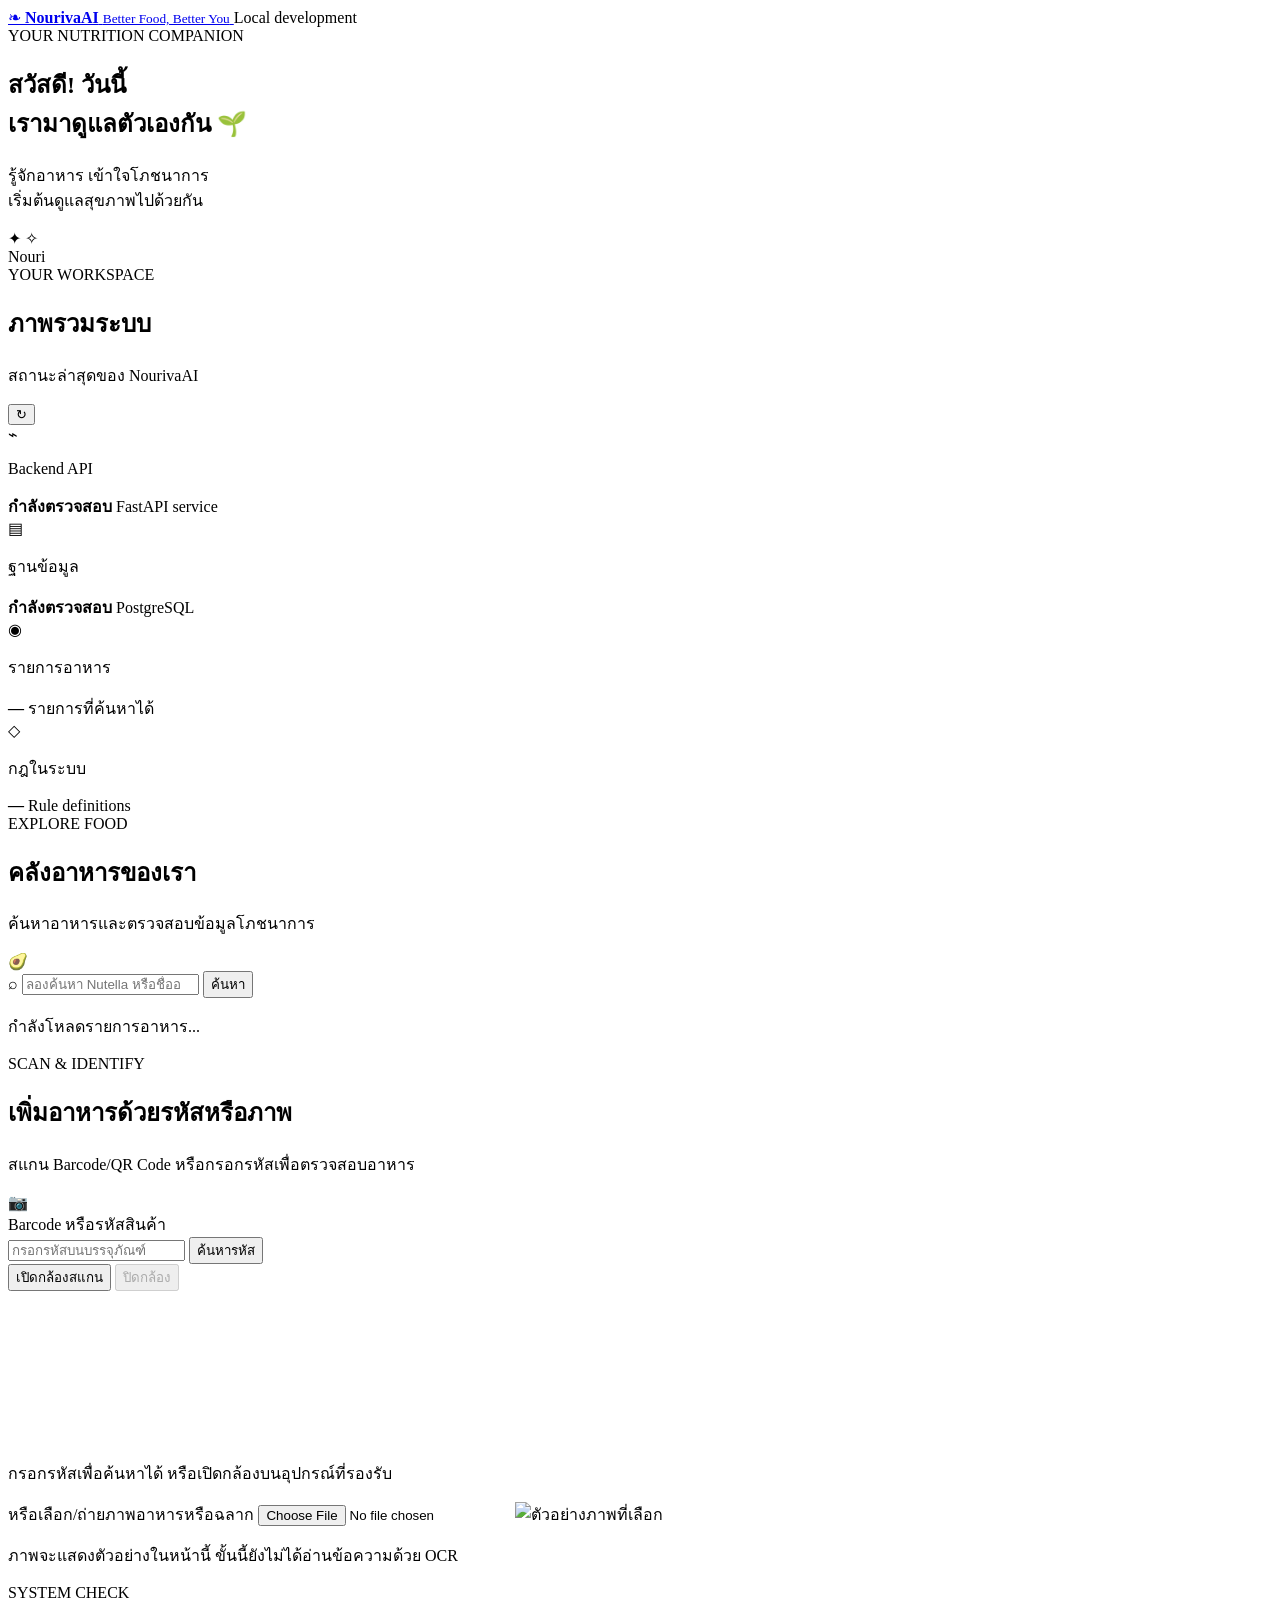
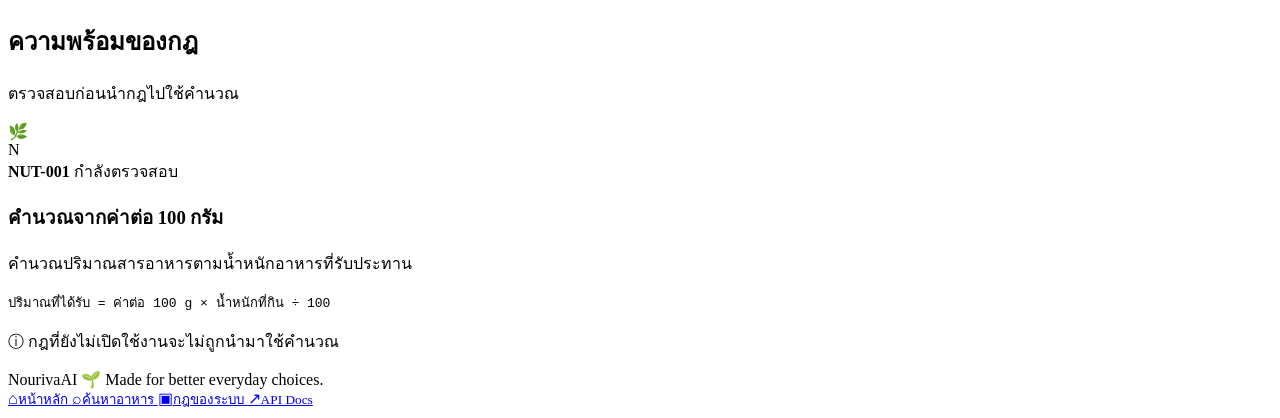
==== app/static/index.html @ 35aa5000 "Initial commit: NourivaAI API and tests" ====
<!DOCTYPE html>
<html lang="th">
<head>
  <meta charset="UTF-8">
  <meta name="viewport" content="width=device-width, initial-scale=1.0">
  <meta name="theme-color" content="#FFFDDE">
  <title>NourivaAI — Better Food, Better You</title>
  <link rel="stylesheet" href="/static/style.css">
</head>
<body>
  <header class="topbar">
    <a href="#home" class="brand">
      <span class="brand-leaf">❧</span>
      <span>
        <strong>Nouriva<span>AI</span></strong>
        <small>Better Food, Better You</small>
      </span>
    </a>
    <span class="environment"><i></i> Local development</span>
  </header>

  <main class="page">
    <section id="home" class="welcome">
      <div class="welcome-copy">
        <span class="eyebrow">YOUR NUTRITION COMPANION</span>
        <h1>สวัสดี! วันนี้<br>เรามาดูแลตัวเองกัน <span>🌱</span></h1>
        <p>รู้จักอาหาร เข้าใจโภชนาการ<br>เริ่มต้นดูแลสุขภาพไปด้วยกัน</p>
      </div>
      <div class="mascot-scene" aria-label="Nouri มาสคอตของ NourivaAI">
        <span class="spark spark-one">✦</span>
        <span class="spark spark-two">✧</span>
        <div class="mascot">
          <span class="leaf leaf-left"></span>
          <span class="leaf leaf-right"></span>
          <div class="eyes"><i></i><i></i></div>
          <div class="cheeks"><i></i><i></i></div>
          <div class="mouth"></div>
        </div>
        <span class="mascot-name">Nouri</span>
      </div>
    </section>

    <section class="section">
      <div class="section-title">
        <div>
          <span class="eyebrow">YOUR WORKSPACE</span>
          <h2>ภาพรวมระบบ</h2>
          <p>สถานะล่าสุดของ NourivaAI</p>
        </div>
        <button id="refreshBtn" class="icon-button" aria-label="รีเฟรชข้อมูล">↻</button>
      </div>

      <div class="stats-grid">
        <article class="stat-card">
          <div class="stat-icon green">⌁</div>
          <p>Backend API</p>
          <strong id="apiStatus">กำลังตรวจสอบ</strong>
          <span class="stat-foot">FastAPI service</span>
        </article>
        <article class="stat-card">
          <div class="stat-icon mint">▤</div>
          <p>ฐานข้อมูล</p>
          <strong id="dbStatus">กำลังตรวจสอบ</strong>
          <span class="stat-foot">PostgreSQL</span>
        </article>
        <article class="stat-card">
          <div class="stat-icon lime">◉</div>
          <p>รายการอาหาร</p>
          <strong id="foodCount">—</strong>
          <span class="stat-foot">รายการที่ค้นหาได้</span>
        </article>
        <article class="stat-card">
          <div class="stat-icon cream">◇</div>
          <p>กฎในระบบ</p>
          <strong id="ruleCount">—</strong>
          <span class="stat-foot">Rule definitions</span>
        </article>
      </div>
    </section>

    <section id="foods" class="section">
      <div class="section-title">
        <div>
          <span class="eyebrow">EXPLORE FOOD</span>
          <h2>คลังอาหารของเรา</h2>
          <p>ค้นหาอาหารและตรวจสอบข้อมูลโภชนาการ</p>
        </div>
        <span class="section-emoji">🥑</span>
      </div>

      <form id="searchForm" class="search-box">
        <span>⌕</span>
        <input id="searchInput" type="search"
          placeholder="ลองค้นหา Nutella หรือชื่ออาหาร..."
          aria-label="ค้นหาอาหาร">
        <button type="submit">ค้นหา</button>
      </form>

      <p id="foodMessage" class="message">กำลังโหลดรายการอาหาร...</p>
      <div id="foodResults" class="food-list"></div>

      <div id="nutritionPanel" class="nutrition-panel hidden"></div>
    </section>


    <section id="barcodeSection" class="section">
      <div class="section-title">
        <div>
          <span class="eyebrow">SCAN & IDENTIFY</span>
          <h2>เพิ่มอาหารด้วยรหัสหรือภาพ</h2>
          <p>สแกน Barcode/QR Code หรือกรอกรหัสเพื่อตรวจสอบอาหาร</p>
        </div>
        <span class="section-emoji">📷</span>
      </div>

      <div class="scanner-card">
        <form id="barcodeForm" class="barcode-form">
          <label for="barcodeInput">Barcode หรือรหัสสินค้า</label>
          <div class="barcode-input-row">
            <input id="barcodeInput" type="text"
              placeholder="กรอกรหัสบนบรรจุภัณฑ์"
              autocomplete="off" maxlength="128" required>
            <button type="submit">ค้นหารหัส</button>
          </div>
        </form>

        <div class="scanner-actions">
          <button id="startScannerBtn" type="button" class="secondary-button">
            เปิดกล้องสแกน
          </button>
          <button id="stopScannerBtn" type="button"
            class="secondary-button" disabled>ปิดกล้อง</button>
        </div>

        <video id="scannerVideo" class="scanner-video hidden"
          autoplay muted playsinline aria-label="ภาพจากกล้องสำหรับสแกน"></video>
        <p id="scannerMessage" class="message" aria-live="polite">
          กรอกรหัสเพื่อค้นหาได้ หรือเปิดกล้องบนอุปกรณ์ที่รองรับ
        </p>

        <div id="barcodeResult" class="barcode-result hidden"
          aria-live="polite"></div>

        <div class="image-picker">
          <label for="foodImageInput">หรือเลือก/ถ่ายภาพอาหารหรือฉลาก</label>
          <input id="foodImageInput" type="file"
            accept="image/*" capture="environment">
          <img id="foodImagePreview" class="image-preview hidden"
            alt="ตัวอย่างภาพที่เลือก">
          <p id="imageMessage" class="subtext">
            ภาพจะแสดงตัวอย่างในหน้านี้ ขั้นนี้ยังไม่ได้อ่านข้อความด้วย OCR
          </p>
        </div>
      </div>
    </section>

    <section id="rules" class="section">
      <div class="section-title">
        <div>
          <span class="eyebrow">SYSTEM CHECK</span>
          <h2>ความพร้อมของกฎ</h2>
          <p>ตรวจสอบก่อนนำกฎไปใช้คำนวณ</p>
        </div>
        <span class="section-emoji">🌿</span>
      </div>

      <article class="rule-card">
        <div class="rule-symbol">N</div>
        <div class="rule-content">
          <div class="rule-heading">
            <strong>NUT-001</strong>
            <span id="nutRuleStatus" class="pill neutral">กำลังตรวจสอบ</span>
          </div>
          <h3>คำนวณจากค่าต่อ 100 กรัม</h3>
          <p>คำนวณปริมาณสารอาหารตามน้ำหนักอาหารที่รับประทาน</p>
          <code>ปริมาณที่ได้รับ = ค่าต่อ 100 g × น้ำหนักที่กิน ÷ 100</code>
        </div>
      </article>
      <p class="notice">ⓘ กฎที่ยังไม่เปิดใช้งานจะไม่ถูกนำมาใช้คำนวณ</p>
    </section>

    <footer>
      <span class="footer-brand">NourivaAI 🌱</span>
      <span>Made for better everyday choices.</span>
    </footer>
  </main>

  <nav class="bottom-nav" aria-label="เมนูหลัก">
    <a class="nav-item active" href="#home">
      <span>⌂</span><small>หน้าหลัก</small>
    </a>
    <a class="nav-item" href="#foods">
      <span>⌕</span><small>ค้นหาอาหาร</small>
    </a>
    <a class="nav-item" href="#rules">
      <span>▣</span><small>กฎของระบบ</small>
    </a>
    <a class="nav-item" href="/docs" target="_blank">
      <span>↗</span><small>API Docs</small>
    </a>
  </nav>

  <script src="/static/app.js"></script>
</body>
</html>
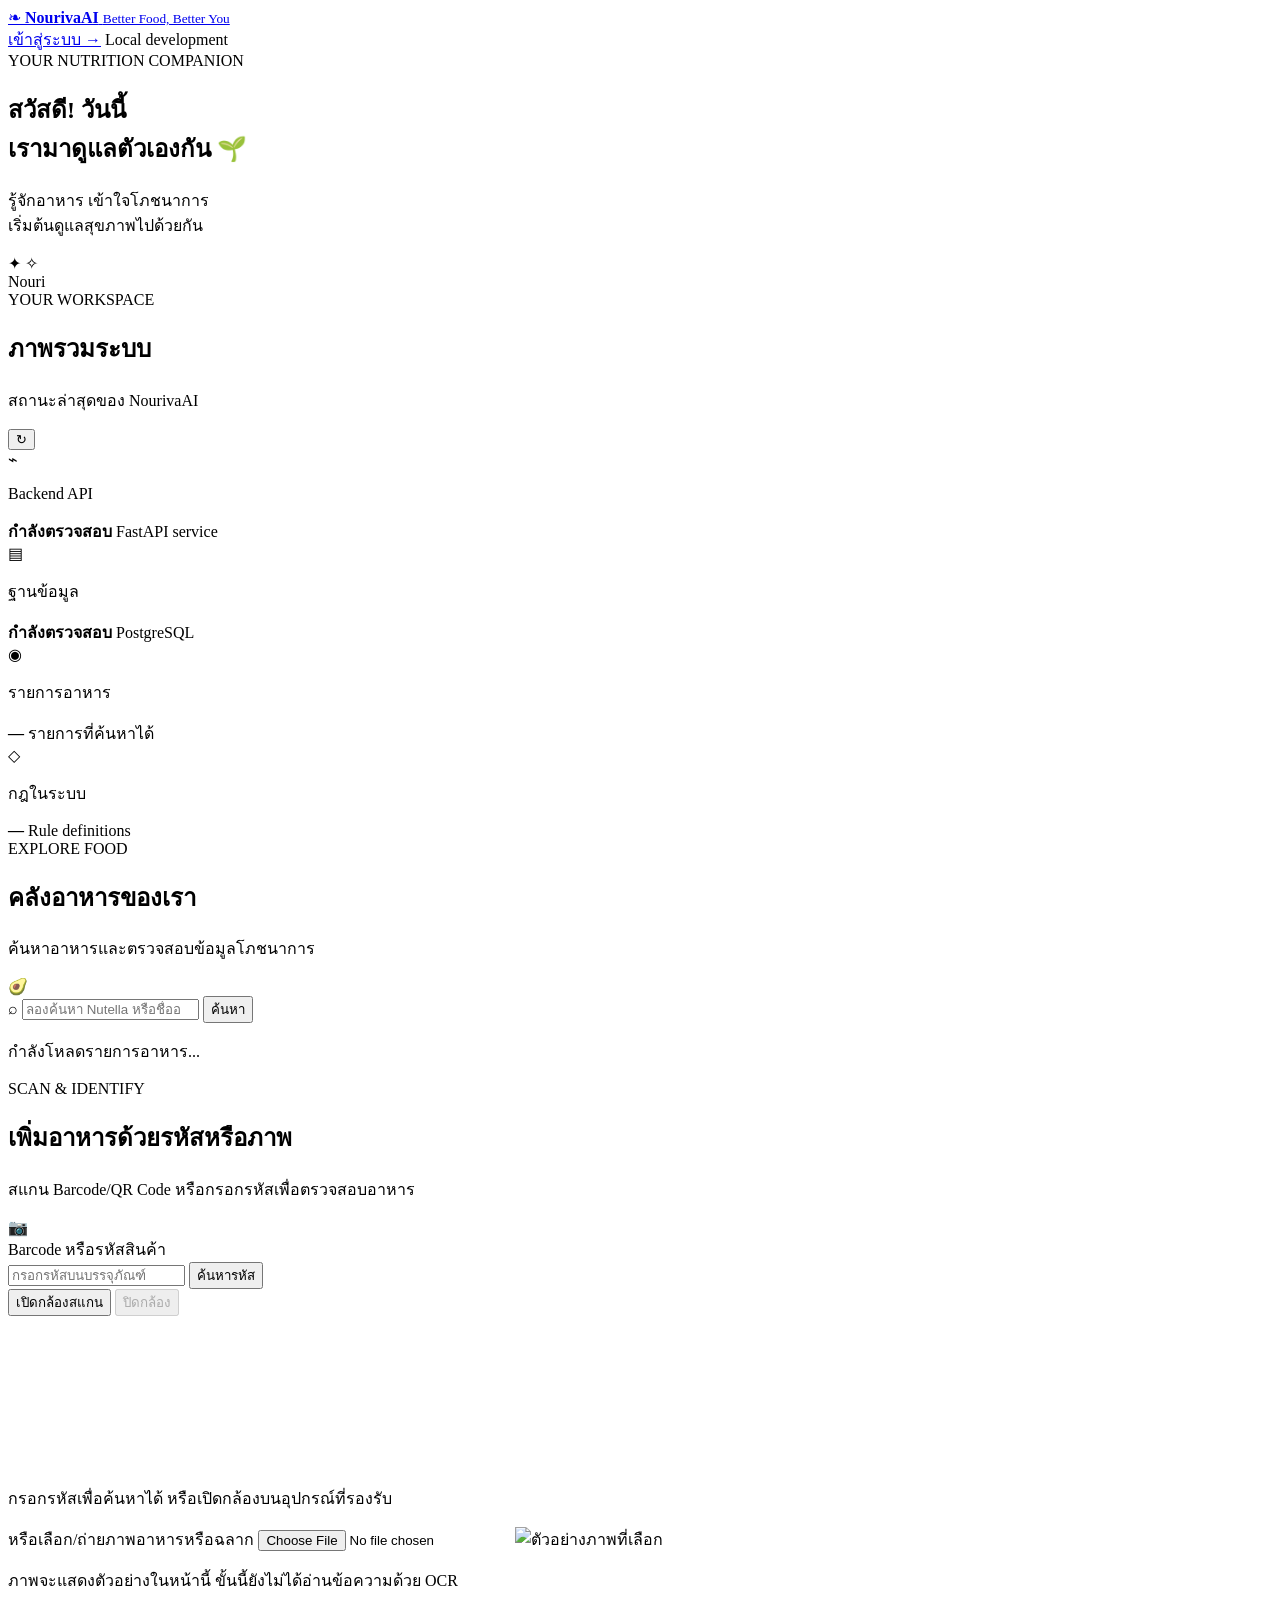
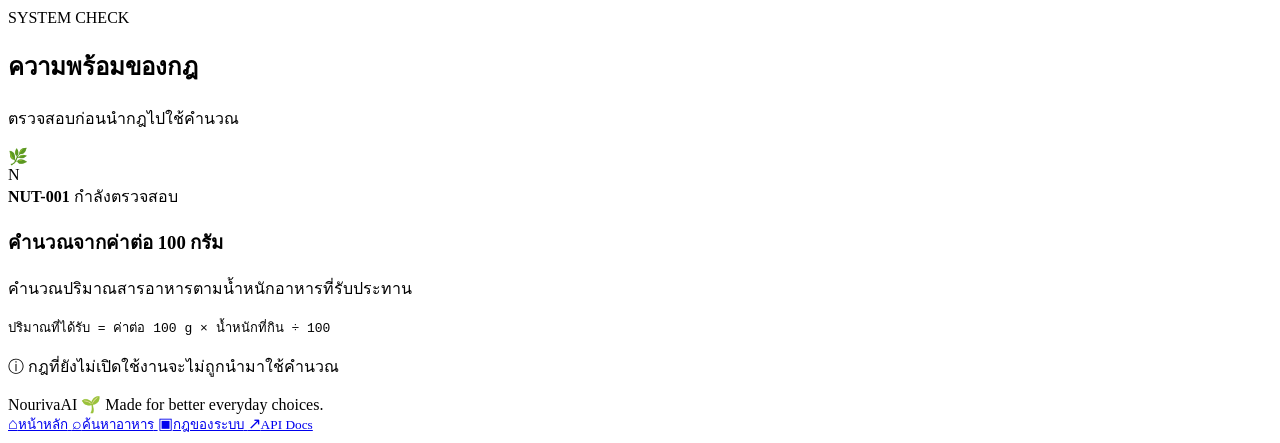
==== commit b27afbb1: "Add authentication, profile, allergy and consent features" ====
--- a/app/static/index.html
+++ b/app/static/index.html
@@ -17,7 +17,10 @@
         <small>Better Food, Better You</small>
       </span>
     </a>
-    <span class="environment"><i></i> Local development</span>
+    <div class="topbar-actions">
+      <a class="login-nav-button" href="/login">เข้าสู่ระบบ <span aria-hidden="true">→</span></a>
+      <span class="environment"><i></i> Local development</span>
+    </div>
   </header>
 
   <main class="page">
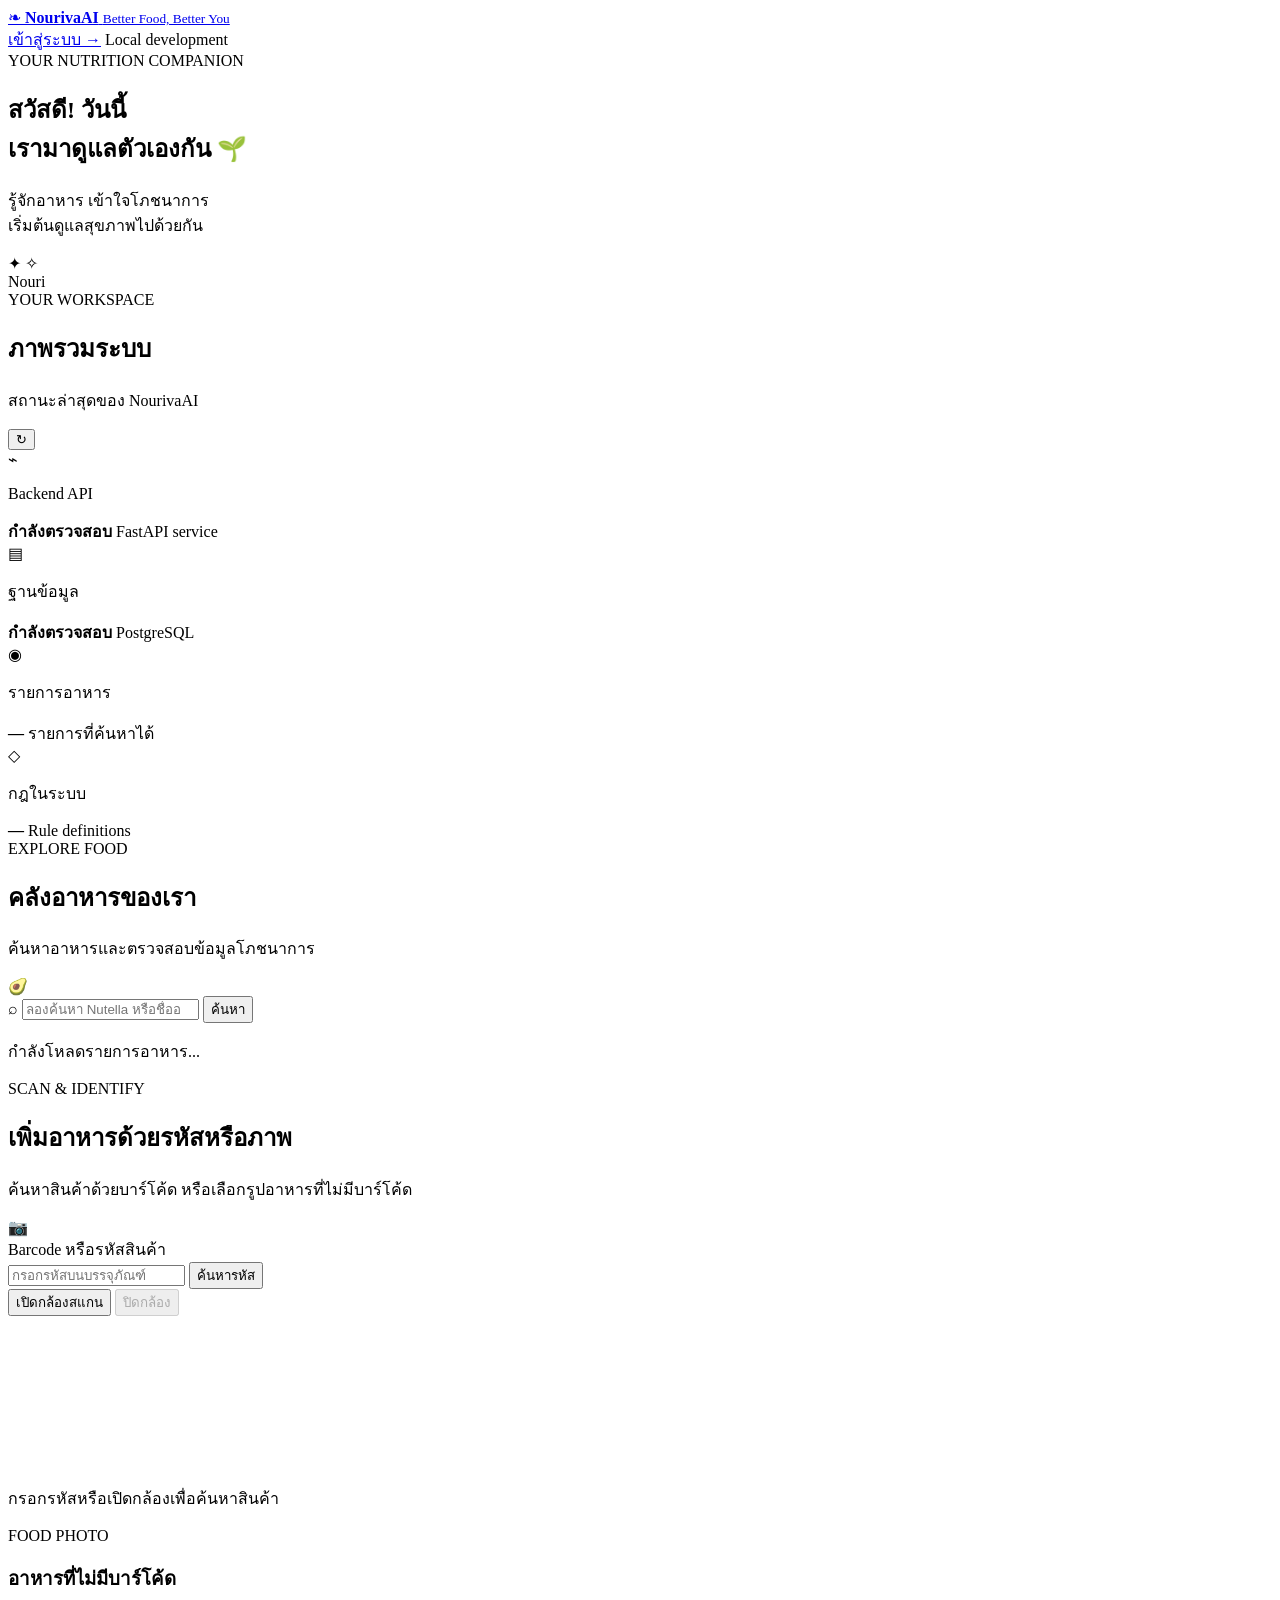
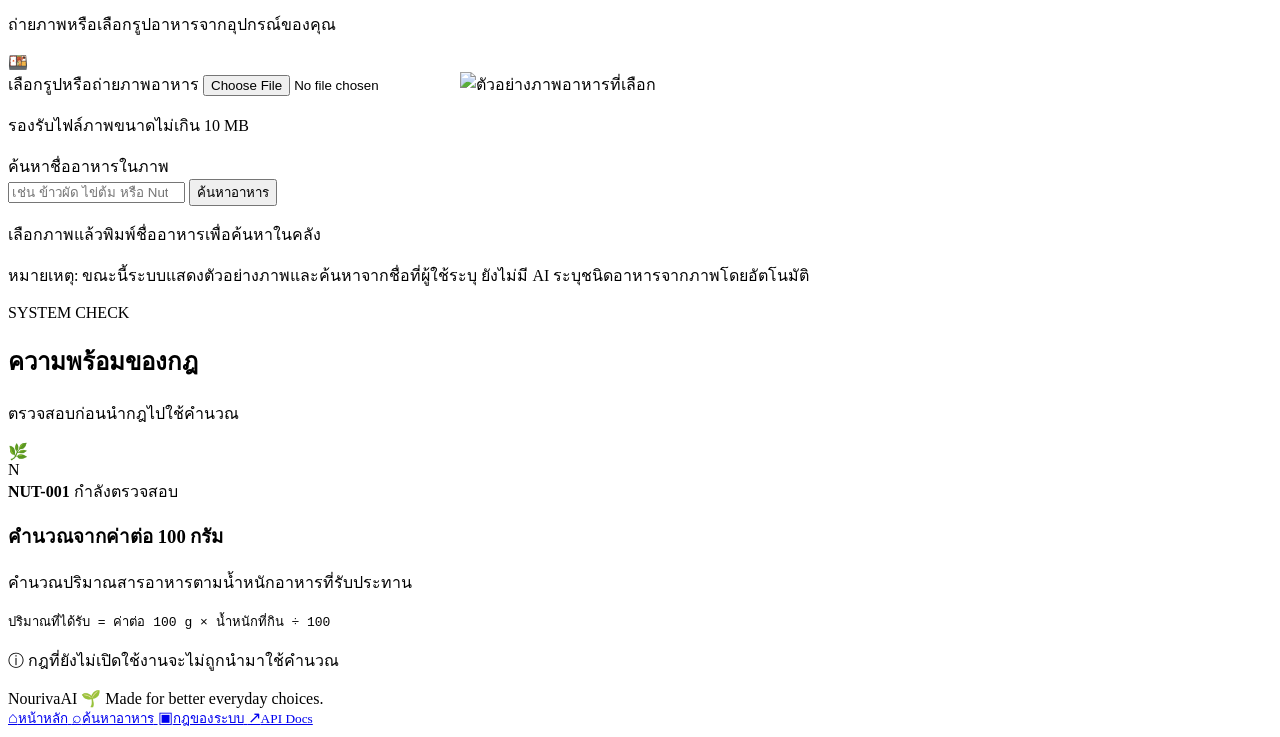
==== commit 6f6f8b23: "Add food search from image section" ====
--- a/app/static/index.html
+++ b/app/static/index.html
@@ -106,53 +106,124 @@
       <div id="nutritionPanel" class="nutrition-panel hidden"></div>
     </section>
 
-
     <section id="barcodeSection" class="section">
       <div class="section-title">
         <div>
           <span class="eyebrow">SCAN & IDENTIFY</span>
           <h2>เพิ่มอาหารด้วยรหัสหรือภาพ</h2>
-          <p>สแกน Barcode/QR Code หรือกรอกรหัสเพื่อตรวจสอบอาหาร</p>
+          <p>ค้นหาสินค้าด้วยบาร์โค้ด หรือเลือกรูปอาหารที่ไม่มีบาร์โค้ด</p>
         </div>
         <span class="section-emoji">📷</span>
       </div>
 
       <div class="scanner-card">
+        <!-- ค้นหาด้วย Barcode -->
         <form id="barcodeForm" class="barcode-form">
           <label for="barcodeInput">Barcode หรือรหัสสินค้า</label>
           <div class="barcode-input-row">
-            <input id="barcodeInput" type="text"
+            <input
+              id="barcodeInput"
+              type="text"
               placeholder="กรอกรหัสบนบรรจุภัณฑ์"
-              autocomplete="off" maxlength="128" required>
+              autocomplete="off"
+              maxlength="128"
+              required
+            >
             <button type="submit">ค้นหารหัส</button>
           </div>
         </form>
 
         <div class="scanner-actions">
-          <button id="startScannerBtn" type="button" class="secondary-button">
+          <button
+            id="startScannerBtn"
+            type="button"
+            class="secondary-button"
+          >
             เปิดกล้องสแกน
           </button>
-          <button id="stopScannerBtn" type="button"
-            class="secondary-button" disabled>ปิดกล้อง</button>
-        </div>
-
-        <video id="scannerVideo" class="scanner-video hidden"
-          autoplay muted playsinline aria-label="ภาพจากกล้องสำหรับสแกน"></video>
+          <button
+            id="stopScannerBtn"
+            type="button"
+            class="secondary-button"
+            disabled
+          >
+            ปิดกล้อง
+          </button>
+        </div>
+
+        <video
+          id="scannerVideo"
+          class="scanner-video hidden"
+          autoplay
+          muted
+          playsinline
+          aria-label="ภาพจากกล้องสำหรับสแกน"
+        ></video>
+
         <p id="scannerMessage" class="message" aria-live="polite">
-          กรอกรหัสเพื่อค้นหาได้ หรือเปิดกล้องบนอุปกรณ์ที่รองรับ
+          กรอกรหัสหรือเปิดกล้องเพื่อค้นหาสินค้า
         </p>
 
-        <div id="barcodeResult" class="barcode-result hidden"
-          aria-live="polite"></div>
-
+        <div
+          id="barcodeResult"
+          class="barcode-result hidden"
+          aria-live="polite"
+        ></div>
+
+        <!-- ค้นหาอาหารจากภาพ -->
         <div class="image-picker">
-          <label for="foodImageInput">หรือเลือก/ถ่ายภาพอาหารหรือฉลาก</label>
-          <input id="foodImageInput" type="file"
-            accept="image/*" capture="environment">
-          <img id="foodImagePreview" class="image-preview hidden"
-            alt="ตัวอย่างภาพที่เลือก">
-          <p id="imageMessage" class="subtext">
-            ภาพจะแสดงตัวอย่างในหน้านี้ ขั้นนี้ยังไม่ได้อ่านข้อความด้วย OCR
+          <div class="section-title">
+            <div>
+              <span class="eyebrow">FOOD PHOTO</span>
+              <h3>อาหารที่ไม่มีบาร์โค้ด</h3>
+              <p>ถ่ายภาพหรือเลือกรูปอาหารจากอุปกรณ์ของคุณ</p>
+            </div>
+            <span class="section-emoji">🍱</span>
+          </div>
+
+          <label for="foodImageInput">เลือกรูปหรือถ่ายภาพอาหาร</label>
+          <input
+            id="foodImageInput"
+            type="file"
+            accept="image/*"
+            capture="environment"
+          >
+
+          <img
+            id="foodImagePreview"
+            class="image-preview hidden"
+            alt="ตัวอย่างภาพอาหารที่เลือก"
+          >
+
+          <p id="imageMessage" class="subtext" aria-live="polite">
+            รองรับไฟล์ภาพขนาดไม่เกิน 10 MB
+          </p>
+
+          <div class="image-food-search">
+            <label for="imageFoodSearch">ค้นหาชื่ออาหารในภาพ</label>
+
+            <div class="barcode-input-row">
+              <input
+                id="imageFoodSearch"
+                type="search"
+                placeholder="เช่น ข้าวผัด ไข่ต้ม หรือ Nutella"
+                autocomplete="off"
+              >
+              <button id="imageFoodSearchBtn" type="button">
+                ค้นหาอาหาร
+              </button>
+            </div>
+
+            <p id="imageFoodMessage" class="message" aria-live="polite">
+              เลือกภาพแล้วพิมพ์ชื่ออาหารเพื่อค้นหาในคลัง
+            </p>
+
+            <div id="imageFoodResults" class="food-list"></div>
+          </div>
+
+          <p class="notice">
+            หมายเหตุ: ขณะนี้ระบบแสดงตัวอย่างภาพและค้นหาจากชื่อที่ผู้ใช้ระบุ
+            ยังไม่มี AI ระบุชนิดอาหารจากภาพโดยอัตโนมัติ
           </p>
         </div>
       </div>
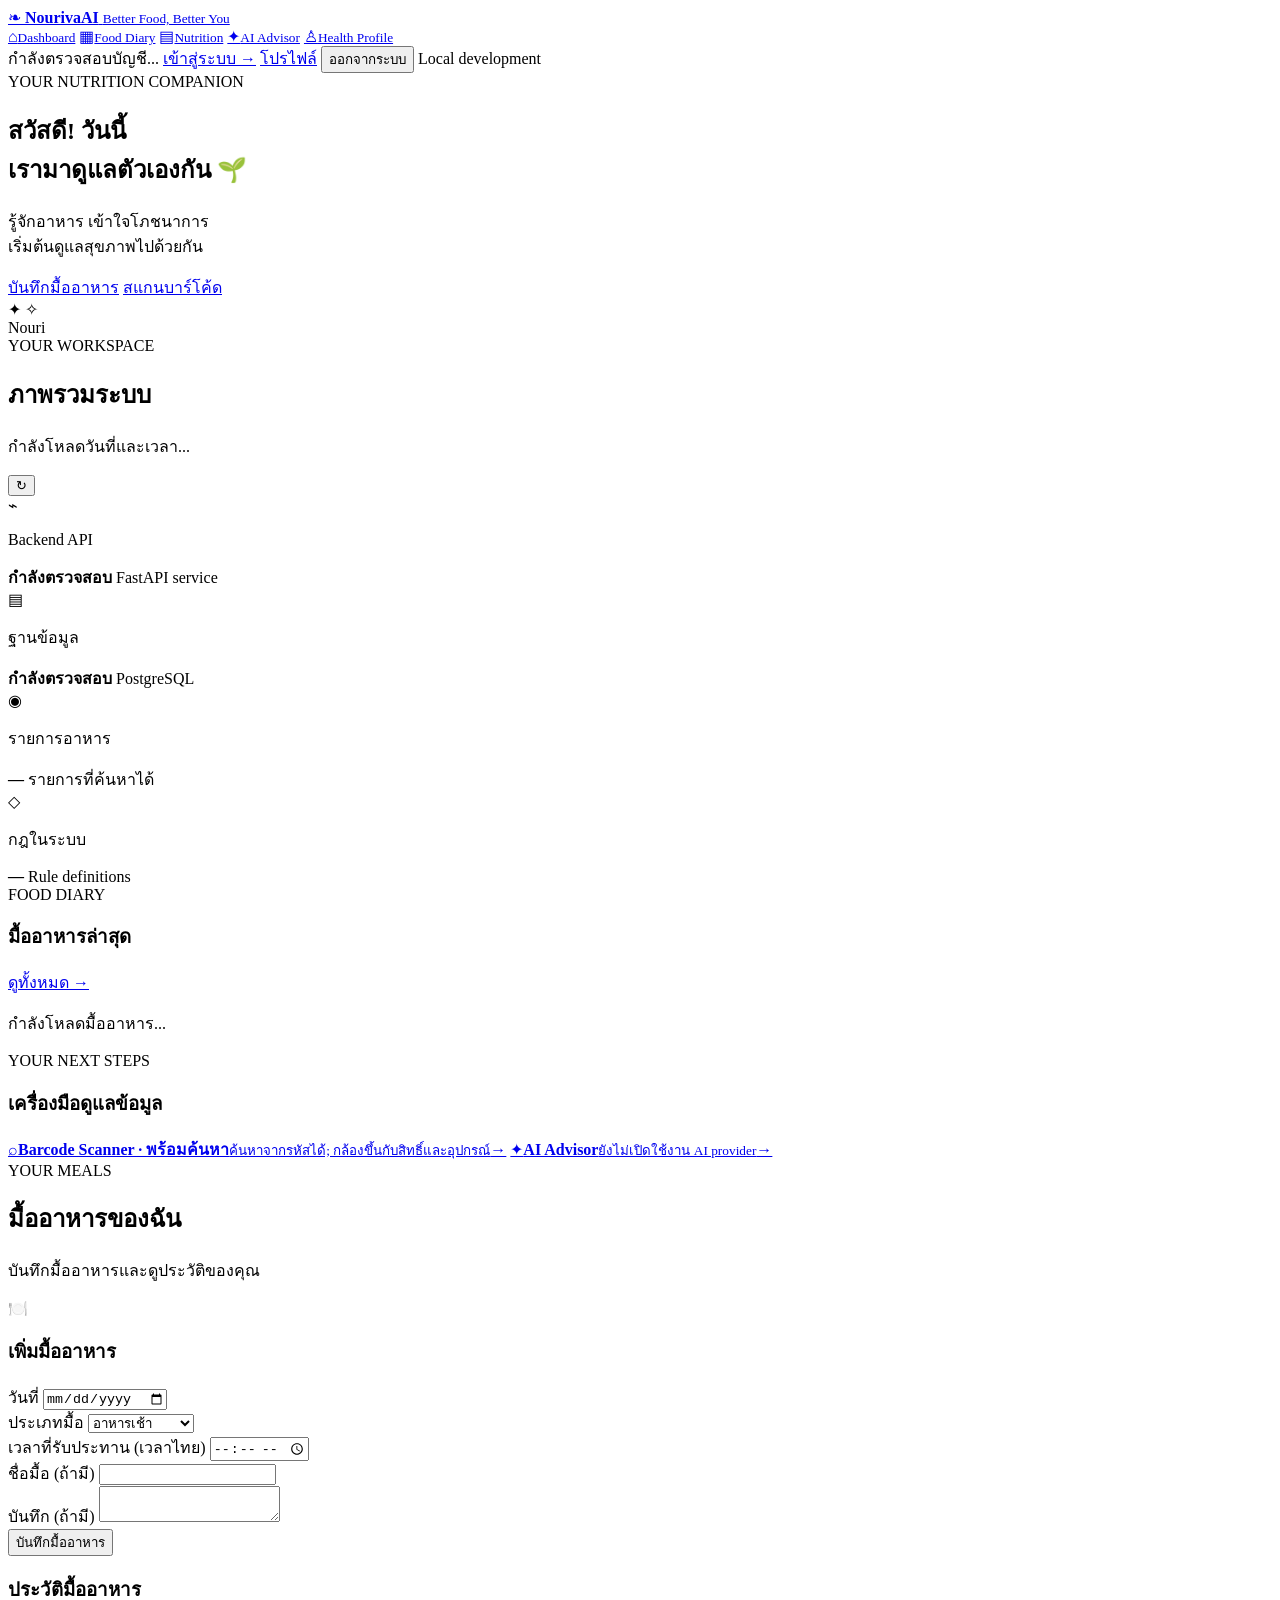
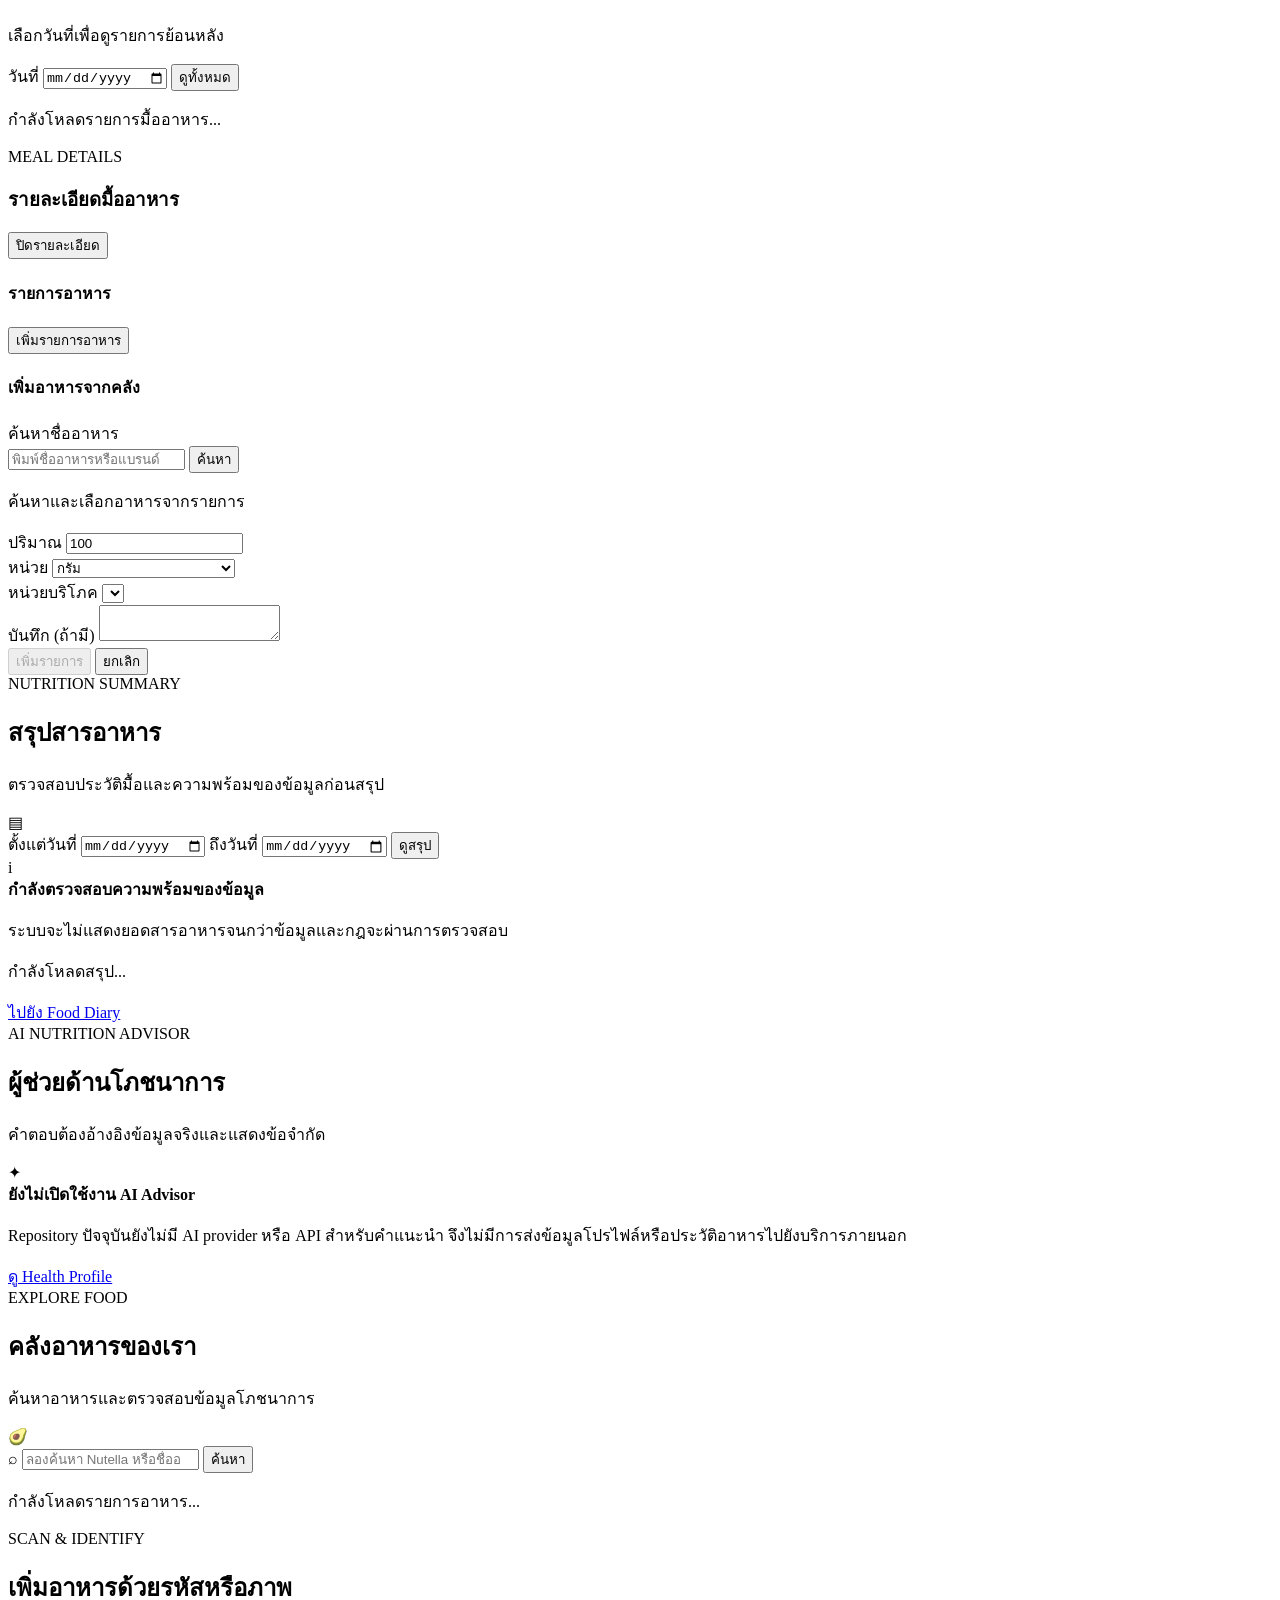
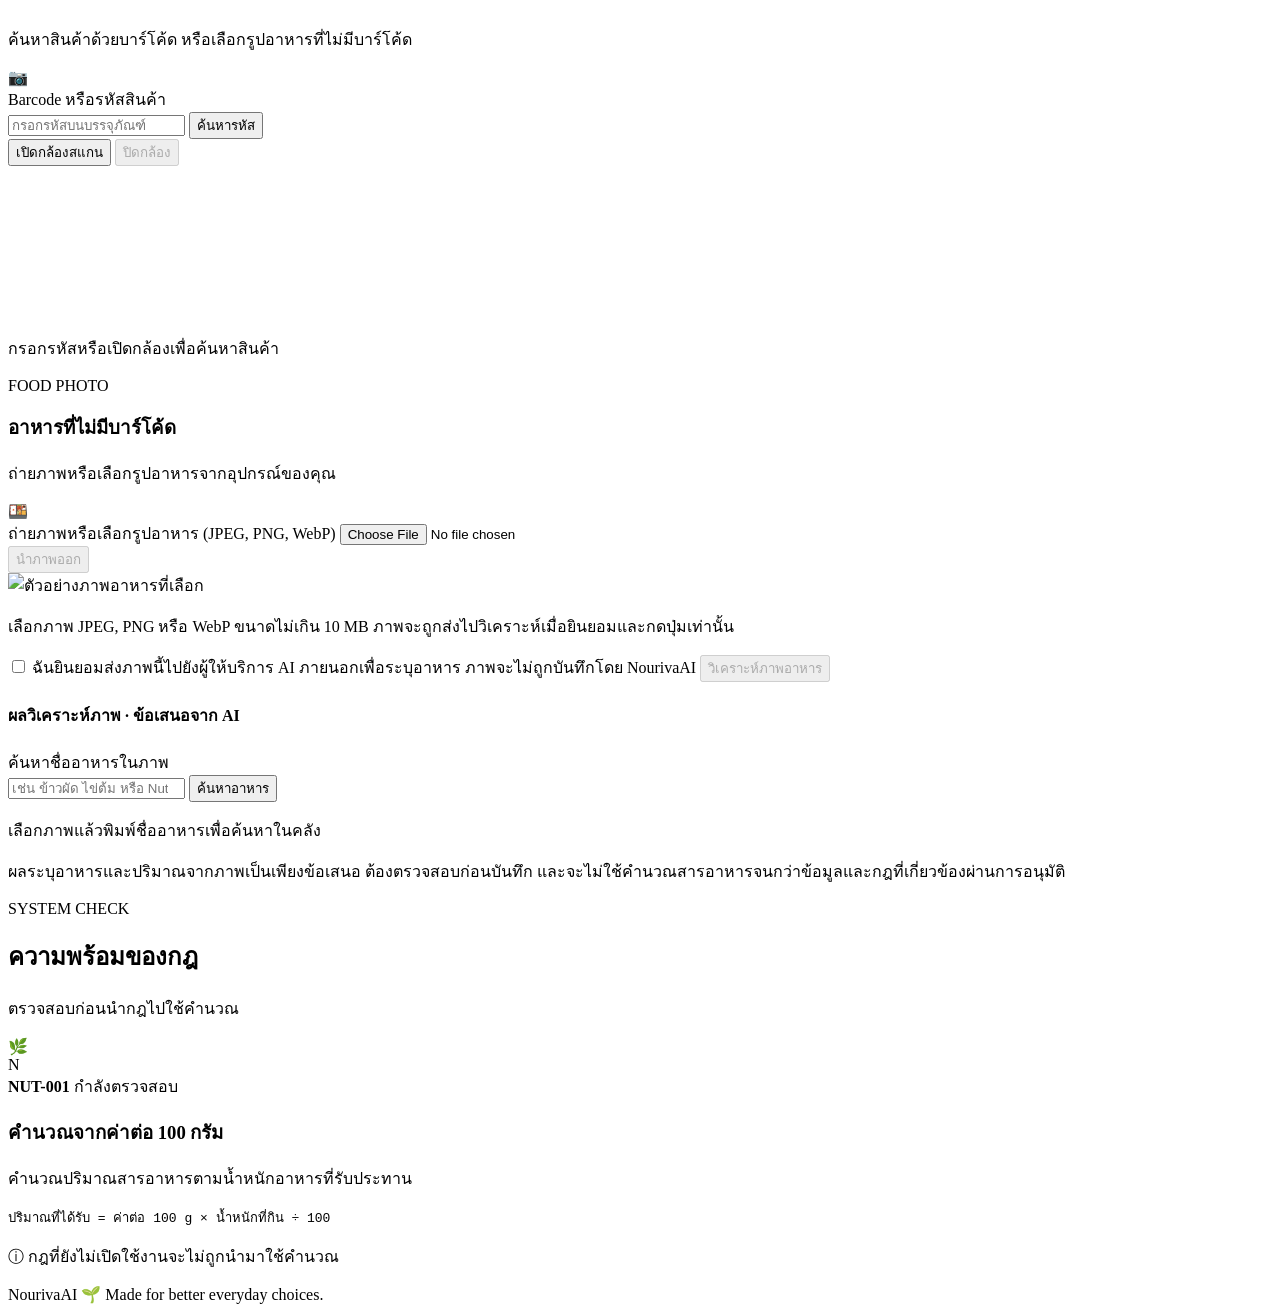
==== commit 92a3a303: "feat: add food diary dashboard and food scanning" ====
--- a/app/static/index.html
+++ b/app/static/index.html
@@ -6,6 +6,7 @@
   <meta name="viewport" content="width=device-width, initial-scale=1.0">
   <meta name="theme-color" content="#FFFDDE">
   <title>NourivaAI — Better Food, Better You</title>
+  <link rel="stylesheet" href="/static/theme.css">
   <link rel="stylesheet" href="/static/style.css">
 </head>
 <body>
@@ -17,8 +18,18 @@
         <small>Better Food, Better You</small>
       </span>
     </a>
+    <nav class="primary-navigation" aria-label="เมนูหลัก">
+      <a class="nav-item active" href="#home" aria-current="page"><span aria-hidden="true">⌂</span><small>Dashboard</small></a>
+      <a class="nav-item" href="#myMeals"><span aria-hidden="true">▦</span><small>Food Diary</small></a>
+      <a class="nav-item" href="#nutrition-summary"><span aria-hidden="true">▤</span><small>Nutrition</small></a>
+      <a class="nav-item" href="#nutrition-advisor"><span aria-hidden="true">✦</span><small>AI Advisor</small></a>
+      <a class="nav-item" href="/my-profile"><span aria-hidden="true">♙</span><small>Health Profile</small></a>
+    </nav>
     <div class="topbar-actions">
-      <a class="login-nav-button" href="/login">เข้าสู่ระบบ <span aria-hidden="true">→</span></a>
+      <span id="authStatus" class="auth-status" role="status" aria-live="polite">กำลังตรวจสอบบัญชี...</span>
+      <a id="loginNav" class="login-nav-button" href="/login">เข้าสู่ระบบ <span aria-hidden="true">→</span></a>
+      <a id="profileNav" class="profile-nav-button hidden" href="/my-profile">โปรไฟล์</a>
+      <button id="logoutButton" class="logout-nav-button hidden" type="button">ออกจากระบบ</button>
       <span class="environment"><i></i> Local development</span>
     </div>
   </header>
@@ -27,8 +38,12 @@
     <section id="home" class="welcome">
       <div class="welcome-copy">
         <span class="eyebrow">YOUR NUTRITION COMPANION</span>
-        <h1>สวัสดี! วันนี้<br>เรามาดูแลตัวเองกัน <span>🌱</span></h1>
+        <h1 id="dashboardGreeting">สวัสดี! วันนี้<br>เรามาดูแลตัวเองกัน <span aria-hidden="true">🌱</span></h1>
         <p>รู้จักอาหาร เข้าใจโภชนาการ<br>เริ่มต้นดูแลสุขภาพไปด้วยกัน</p>
+        <div class="welcome-actions" aria-label="ทางลัด Dashboard">
+          <a class="primary-button" href="#myMeals">บันทึกมื้ออาหาร</a>
+          <a class="welcome-secondary-action" href="#barcodeSection">สแกนบาร์โค้ด</a>
+        </div>
       </div>
       <div class="mascot-scene" aria-label="Nouri มาสคอตของ NourivaAI">
         <span class="spark spark-one">✦</span>
@@ -49,7 +64,7 @@
         <div>
           <span class="eyebrow">YOUR WORKSPACE</span>
           <h2>ภาพรวมระบบ</h2>
-          <p>สถานะล่าสุดของ NourivaAI</p>
+          <p id="dashboardDateTime">กำลังโหลดวันที่และเวลา...</p>
         </div>
         <button id="refreshBtn" class="icon-button" aria-label="รีเฟรชข้อมูล">↻</button>
       </div>
@@ -80,6 +95,184 @@
           <span class="stat-foot">Rule definitions</span>
         </article>
       </div>
+      <div class="dashboard-lower-grid">
+        <article class="dashboard-recent-card" aria-labelledby="dashboardRecentTitle">
+          <div class="dashboard-card-heading">
+            <div><span class="eyebrow">FOOD DIARY</span><h3 id="dashboardRecentTitle">มื้ออาหารล่าสุด</h3></div>
+            <a href="#myMeals">ดูทั้งหมด <span aria-hidden="true">→</span></a>
+          </div>
+          <p id="dashboardMealsMessage" class="dashboard-meals-message" role="status" aria-live="polite" aria-busy="true">กำลังโหลดมื้ออาหาร...</p>
+          <ul id="dashboardRecentMeals" class="dashboard-recent-meals" aria-label="มื้ออาหารล่าสุด"></ul>
+        </article>
+        <article class="dashboard-readiness-card" aria-labelledby="dashboardReadinessTitle">
+          <span class="eyebrow">YOUR NEXT STEPS</span>
+          <h3 id="dashboardReadinessTitle">เครื่องมือดูแลข้อมูล</h3>
+          <a href="#barcodeSection"><span aria-hidden="true">⌕</span><span><strong>Barcode Scanner · พร้อมค้นหา</strong><small>ค้นหาจากรหัสได้; กล้องขึ้นกับสิทธิ์และอุปกรณ์</small></span><span aria-hidden="true">→</span></a>
+          <a href="#nutrition-advisor"><span aria-hidden="true">✦</span><span><strong>AI Advisor</strong><small>ยังไม่เปิดใช้งาน AI provider</small></span><span aria-hidden="true">→</span></a>
+        </article>
+      </div>
+    </section>
+
+    <section id="myMeals" class="section" aria-labelledby="myMealsTitle">
+      <div class="section-title">
+        <div>
+          <span class="eyebrow">YOUR MEALS</span>
+          <h2 id="myMealsTitle">มื้ออาหารของฉัน</h2>
+          <p>บันทึกมื้ออาหารและดูประวัติของคุณ</p>
+        </div>
+        <span class="section-emoji" aria-hidden="true">🍽️</span>
+      </div>
+
+      <form id="mealCreateForm" class="meal-form">
+        <h3>เพิ่มมื้ออาหาร</h3>
+        <div class="meal-form-grid">
+          <div class="meal-field">
+            <label for="newMealDate">วันที่</label>
+            <input id="newMealDate" type="date" required>
+          </div>
+          <div class="meal-field">
+            <label for="newMealType">ประเภทมื้อ</label>
+            <select id="newMealType" required>
+              <option value="breakfast">อาหารเช้า</option>
+              <option value="lunch">อาหารกลางวัน</option>
+              <option value="dinner">อาหารเย็น</option>
+              <option value="snack">ของว่าง</option>
+              <option value="other">อื่น ๆ</option>
+            </select>
+          </div>
+          <div class="meal-field">
+            <label for="newMealTime">เวลาที่รับประทาน (เวลาไทย)</label>
+            <input id="newMealTime" type="time">
+          </div>
+          <div class="meal-field">
+            <label for="newMealTitle">ชื่อมื้อ (ถ้ามี)</label>
+            <input id="newMealTitle" maxlength="200">
+          </div>
+          <div class="meal-field meal-form-wide">
+            <label for="newMealNotes">บันทึก (ถ้ามี)</label>
+            <textarea id="newMealNotes" maxlength="2000" rows="2"></textarea>
+          </div>
+        </div>
+        <div class="meal-form-actions">
+          <button id="createMealButton" class="primary-button" type="submit">บันทึกมื้ออาหาร</button>
+        </div>
+      </form>
+
+      <div class="meal-history-header">
+        <div>
+          <h3>ประวัติมื้ออาหาร</h3>
+          <p>เลือกวันที่เพื่อดูรายการย้อนหลัง</p>
+        </div>
+        <div class="meal-history-filter">
+          <label for="mealHistoryDate">วันที่</label>
+          <input id="mealHistoryDate" type="date">
+          <button id="clearMealDate" class="secondary-button" type="button">ดูทั้งหมด</button>
+        </div>
+      </div>
+      <p id="mealsMessage" class="message" role="status" aria-live="polite">กำลังโหลดรายการมื้ออาหาร...</p>
+      <div id="mealResults" class="meal-list" aria-busy="true"></div>
+
+      <section id="mealDetailPanel" class="meal-detail hidden" aria-labelledby="mealDetailTitle">
+        <div class="meal-detail-heading">
+          <div>
+            <span class="eyebrow">MEAL DETAILS</span>
+            <h3 id="mealDetailTitle">รายละเอียดมื้ออาหาร</h3>
+            <p id="mealDetailMeta" class="meal-meta"></p>
+          </div>
+          <button id="closeMealDetail" class="secondary-button" type="button">ปิดรายละเอียด</button>
+        </div>
+        <p id="mealDetailNotes" class="meal-notes"></p>
+        <div class="meal-items-heading">
+          <h4>รายการอาหาร</h4>
+          <button id="showAddMealItem" class="primary-button" type="button">เพิ่มรายการอาหาร</button>
+        </div>
+        <p id="mealItemsMessage" class="message" role="status" aria-live="polite"></p>
+        <div id="mealItemsList" class="meal-items-list"></div>
+
+        <form id="mealItemForm" class="meal-form hidden">
+          <h4>เพิ่มอาหารจากคลัง</h4>
+          <label for="mealFoodSearch">ค้นหาชื่ออาหาร</label>
+          <div class="meal-food-search-row">
+            <input id="mealFoodSearch" type="search" autocomplete="off" placeholder="พิมพ์ชื่ออาหารหรือแบรนด์">
+            <button id="mealFoodSearchButton" class="secondary-button" type="button">ค้นหา</button>
+          </div>
+          <p id="mealFoodMessage" class="message" role="status" aria-live="polite">ค้นหาและเลือกอาหารจากรายการ</p>
+          <div id="mealFoodResults" class="meal-food-results"></div>
+          <div id="selectedMealFood" class="selected-meal-food hidden"></div>
+          <div id="mealItemEntryFields" class="meal-form-grid hidden">
+            <div class="meal-field">
+              <label for="mealItemQuantity">ปริมาณ</label>
+              <input id="mealItemQuantity" type="number" min="0.001" step="any" value="100" required>
+            </div>
+            <div class="meal-field">
+              <label for="mealItemUnit">หน่วย</label>
+              <select id="mealItemUnit">
+                <option value="g">กรัม</option>
+                <option value="portion">หน่วยบริโภคที่ตรวจสอบแล้ว</option>
+              </select>
+            </div>
+            <div id="mealPortionField" class="meal-field meal-form-wide hidden">
+              <label for="mealPortionSelect">หน่วยบริโภค</label>
+              <select id="mealPortionSelect"></select>
+            </div>
+            <div class="meal-field meal-form-wide">
+              <label for="mealItemNotes">บันทึก (ถ้ามี)</label>
+              <textarea id="mealItemNotes" maxlength="2000" rows="2"></textarea>
+            </div>
+            <div id="mealNutritionReference" class="meal-nutrition-reference meal-form-wide"></div>
+          </div>
+          <div class="meal-form-actions">
+            <button id="saveMealItemButton" class="primary-button" type="submit" disabled>เพิ่มรายการ</button>
+            <button id="cancelMealItem" class="secondary-button" type="button">ยกเลิก</button>
+          </div>
+        </form>
+      </section>
+    </section>
+
+    <section id="nutrition-summary" class="section feature-status-section" aria-labelledby="nutritionSummaryTitle">
+      <div class="section-title">
+        <div>
+          <span class="eyebrow">NUTRITION SUMMARY</span>
+          <h2 id="nutritionSummaryTitle">สรุปสารอาหาร</h2>
+          <p>ตรวจสอบประวัติมื้อและความพร้อมของข้อมูลก่อนสรุป</p>
+        </div>
+        <span class="section-emoji" aria-hidden="true">▤</span>
+      </div>
+      <form id="nutritionSummaryFilter" class="summary-filter-card">
+        <label>ตั้งแต่วันที่
+          <input id="summaryFromDate" type="date" required>
+        </label>
+        <label>ถึงวันที่
+          <input id="summaryToDate" type="date" required>
+        </label>
+        <button id="loadNutritionSummary" class="primary-button" type="submit">ดูสรุป</button>
+      </form>
+      <article id="summaryReadiness" class="summary-readiness" role="status" aria-live="polite">
+        <span class="summary-status-icon" aria-hidden="true">i</span>
+        <div>
+          <strong id="summaryReadinessTitle">กำลังตรวจสอบความพร้อมของข้อมูล</strong>
+          <p id="summaryReadinessMessage">ระบบจะไม่แสดงยอดสารอาหารจนกว่าข้อมูลและกฎจะผ่านการตรวจสอบ</p>
+        </div>
+      </article>
+      <p id="summaryMessage" class="message" role="status" aria-live="polite">กำลังโหลดสรุป...</p>
+      <div id="summaryMeals" class="summary-meals" aria-live="polite"></div>
+      <a class="secondary-button summary-diary-link" href="#myMeals">ไปยัง Food Diary</a>
+    </section>
+
+    <section id="nutrition-advisor" class="section feature-status-section" aria-labelledby="nutritionAdvisorTitle">
+      <div class="section-title">
+        <div>
+          <span class="eyebrow">AI NUTRITION ADVISOR</span>
+          <h2 id="nutritionAdvisorTitle">ผู้ช่วยด้านโภชนาการ</h2>
+          <p>คำตอบต้องอ้างอิงข้อมูลจริงและแสดงข้อจำกัด</p>
+        </div>
+        <span class="section-emoji" aria-hidden="true">✦</span>
+      </div>
+      <article class="feature-status-card" role="status">
+        <strong>ยังไม่เปิดใช้งาน AI Advisor</strong>
+        <p>Repository ปัจจุบันยังไม่มี AI provider หรือ API สำหรับคำแนะนำ จึงไม่มีการส่งข้อมูลโปรไฟล์หรือประวัติอาหารไปยังบริการภายนอก</p>
+        <a class="secondary-button" href="/my-profile">ดู Health Profile</a>
+      </article>
     </section>
 
     <section id="foods" class="section">
@@ -181,13 +374,19 @@
             <span class="section-emoji">🍱</span>
           </div>
 
-          <label for="foodImageInput">เลือกรูปหรือถ่ายภาพอาหาร</label>
+          <label for="foodImageInput">ถ่ายภาพหรือเลือกรูปอาหาร (JPEG, PNG, WebP)</label>
           <input
             id="foodImageInput"
             type="file"
-            accept="image/*"
+            accept="image/jpeg,image/png,image/webp"
             capture="environment"
           >
+
+          <div class="food-image-actions">
+            <button id="removeFoodImageBtn" class="secondary-button" type="button" disabled>
+              นำภาพออก
+            </button>
+          </div>
 
           <img
             id="foodImagePreview"
@@ -196,8 +395,21 @@
           >
 
           <p id="imageMessage" class="subtext" aria-live="polite">
-            รองรับไฟล์ภาพขนาดไม่เกิน 10 MB
+            เลือกภาพ JPEG, PNG หรือ WebP ขนาดไม่เกิน 10 MB ภาพจะถูกส่งไปวิเคราะห์เมื่อยินยอมและกดปุ่มเท่านั้น
           </p>
+
+          <label class="food-image-consent" for="foodImageConsent">
+            <input id="foodImageConsent" type="checkbox">
+            <span>ฉันยินยอมส่งภาพนี้ไปยังผู้ให้บริการ AI ภายนอกเพื่อระบุอาหาร ภาพจะไม่ถูกบันทึกโดย NourivaAI</span>
+          </label>
+          <button id="analyzeFoodImageBtn" class="primary-button" type="button" disabled>
+            วิเคราะห์ภาพอาหาร
+          </button>
+
+          <section id="foodImageAnalysisOutput" class="food-image-analysis hidden" aria-live="polite" aria-labelledby="foodImageAnalysisTitle">
+            <h4 id="foodImageAnalysisTitle">ผลวิเคราะห์ภาพ · ข้อเสนอจาก AI</h4>
+            <div id="foodImageAnalysisContent"></div>
+          </section>
 
           <div class="image-food-search">
             <label for="imageFoodSearch">ค้นหาชื่ออาหารในภาพ</label>
@@ -222,8 +434,8 @@
           </div>
 
           <p class="notice">
-            หมายเหตุ: ขณะนี้ระบบแสดงตัวอย่างภาพและค้นหาจากชื่อที่ผู้ใช้ระบุ
-            ยังไม่มี AI ระบุชนิดอาหารจากภาพโดยอัตโนมัติ
+            ผลระบุอาหารและปริมาณจากภาพเป็นเพียงข้อเสนอ ต้องตรวจสอบก่อนบันทึก
+            และจะไม่ใช้คำนวณสารอาหารจนกว่าข้อมูลและกฎที่เกี่ยวข้องผ่านการอนุมัติ
           </p>
         </div>
       </div>
@@ -260,21 +472,8 @@
     </footer>
   </main>
 
-  <nav class="bottom-nav" aria-label="เมนูหลัก">
-    <a class="nav-item active" href="#home">
-      <span>⌂</span><small>หน้าหลัก</small>
-    </a>
-    <a class="nav-item" href="#foods">
-      <span>⌕</span><small>ค้นหาอาหาร</small>
-    </a>
-    <a class="nav-item" href="#rules">
-      <span>▣</span><small>กฎของระบบ</small>
-    </a>
-    <a class="nav-item" href="/docs" target="_blank">
-      <span>↗</span><small>API Docs</small>
-    </a>
-  </nav>
-
   <script src="/static/app.js"></script>
+  <script src="/static/meal-manager.js"></script>
+  <script src="/static/nutrition-summary.js"></script>
 </body>
-</html>+</html>
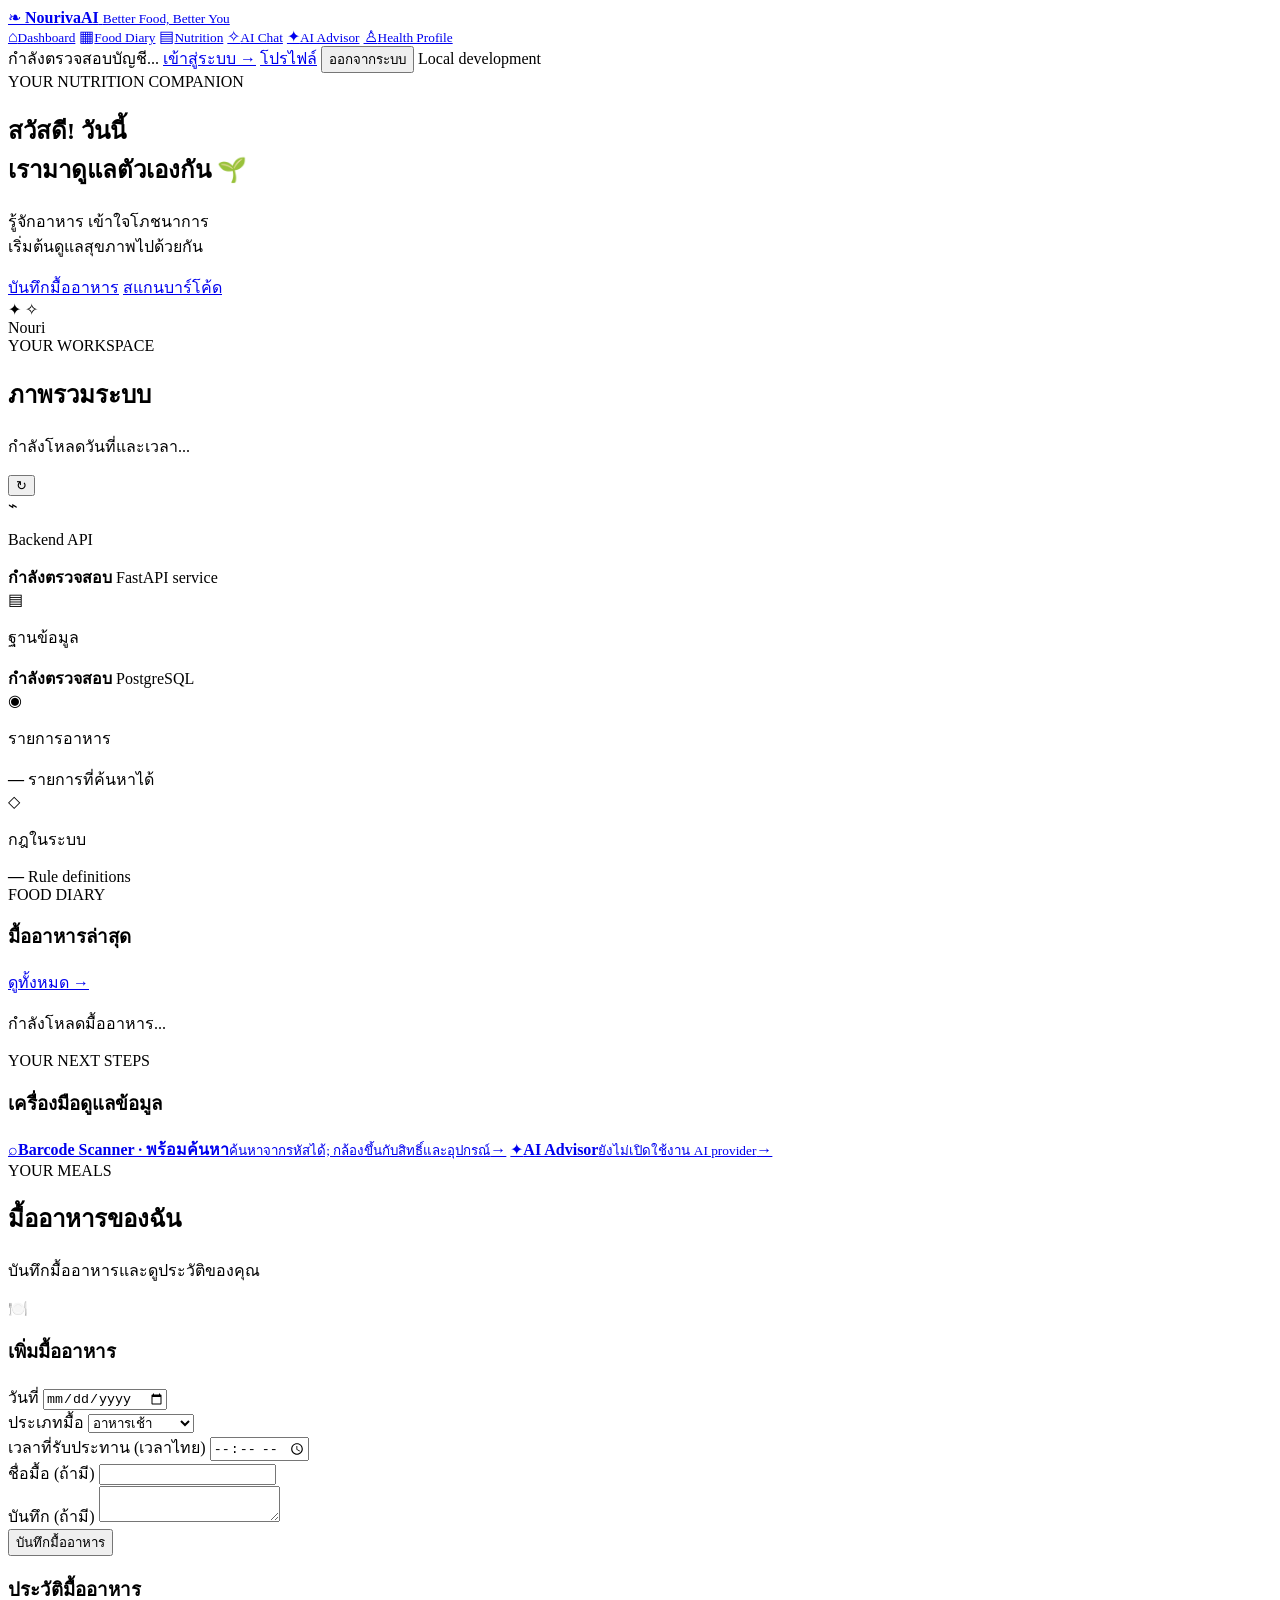
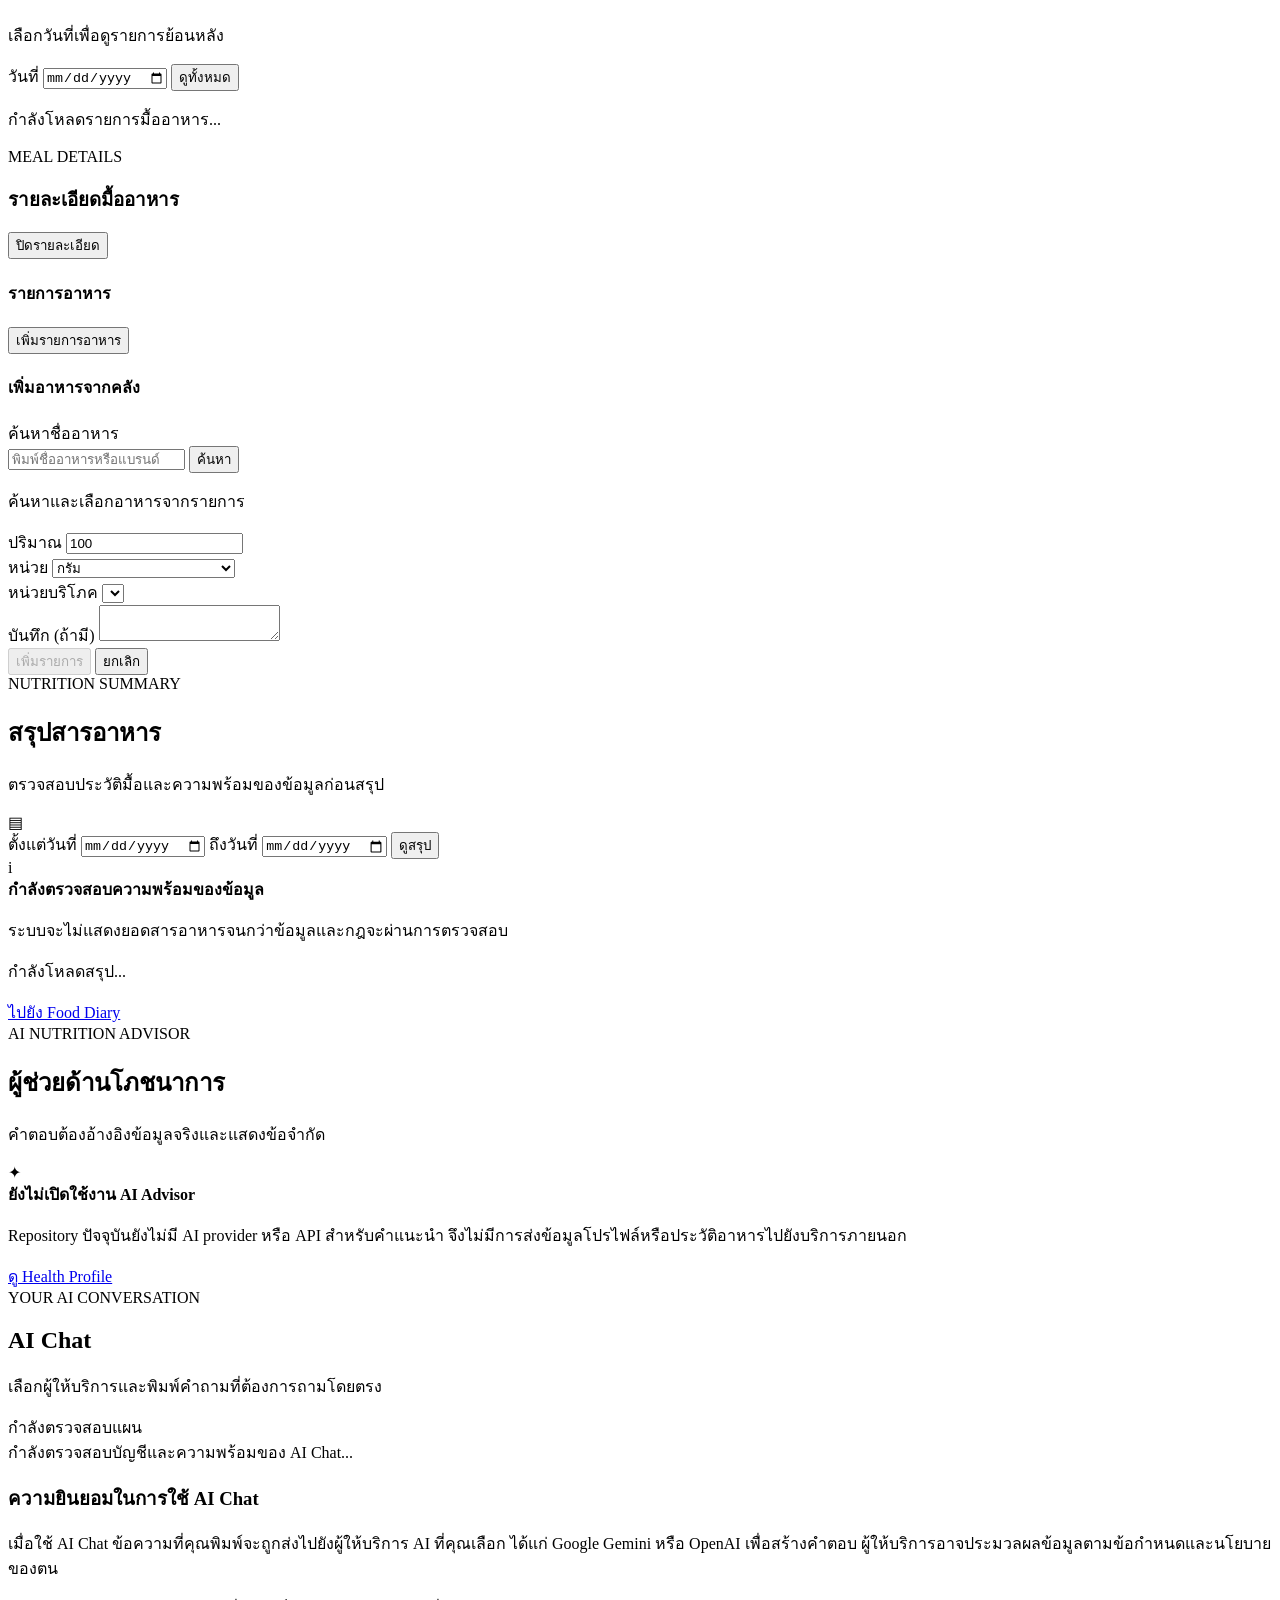
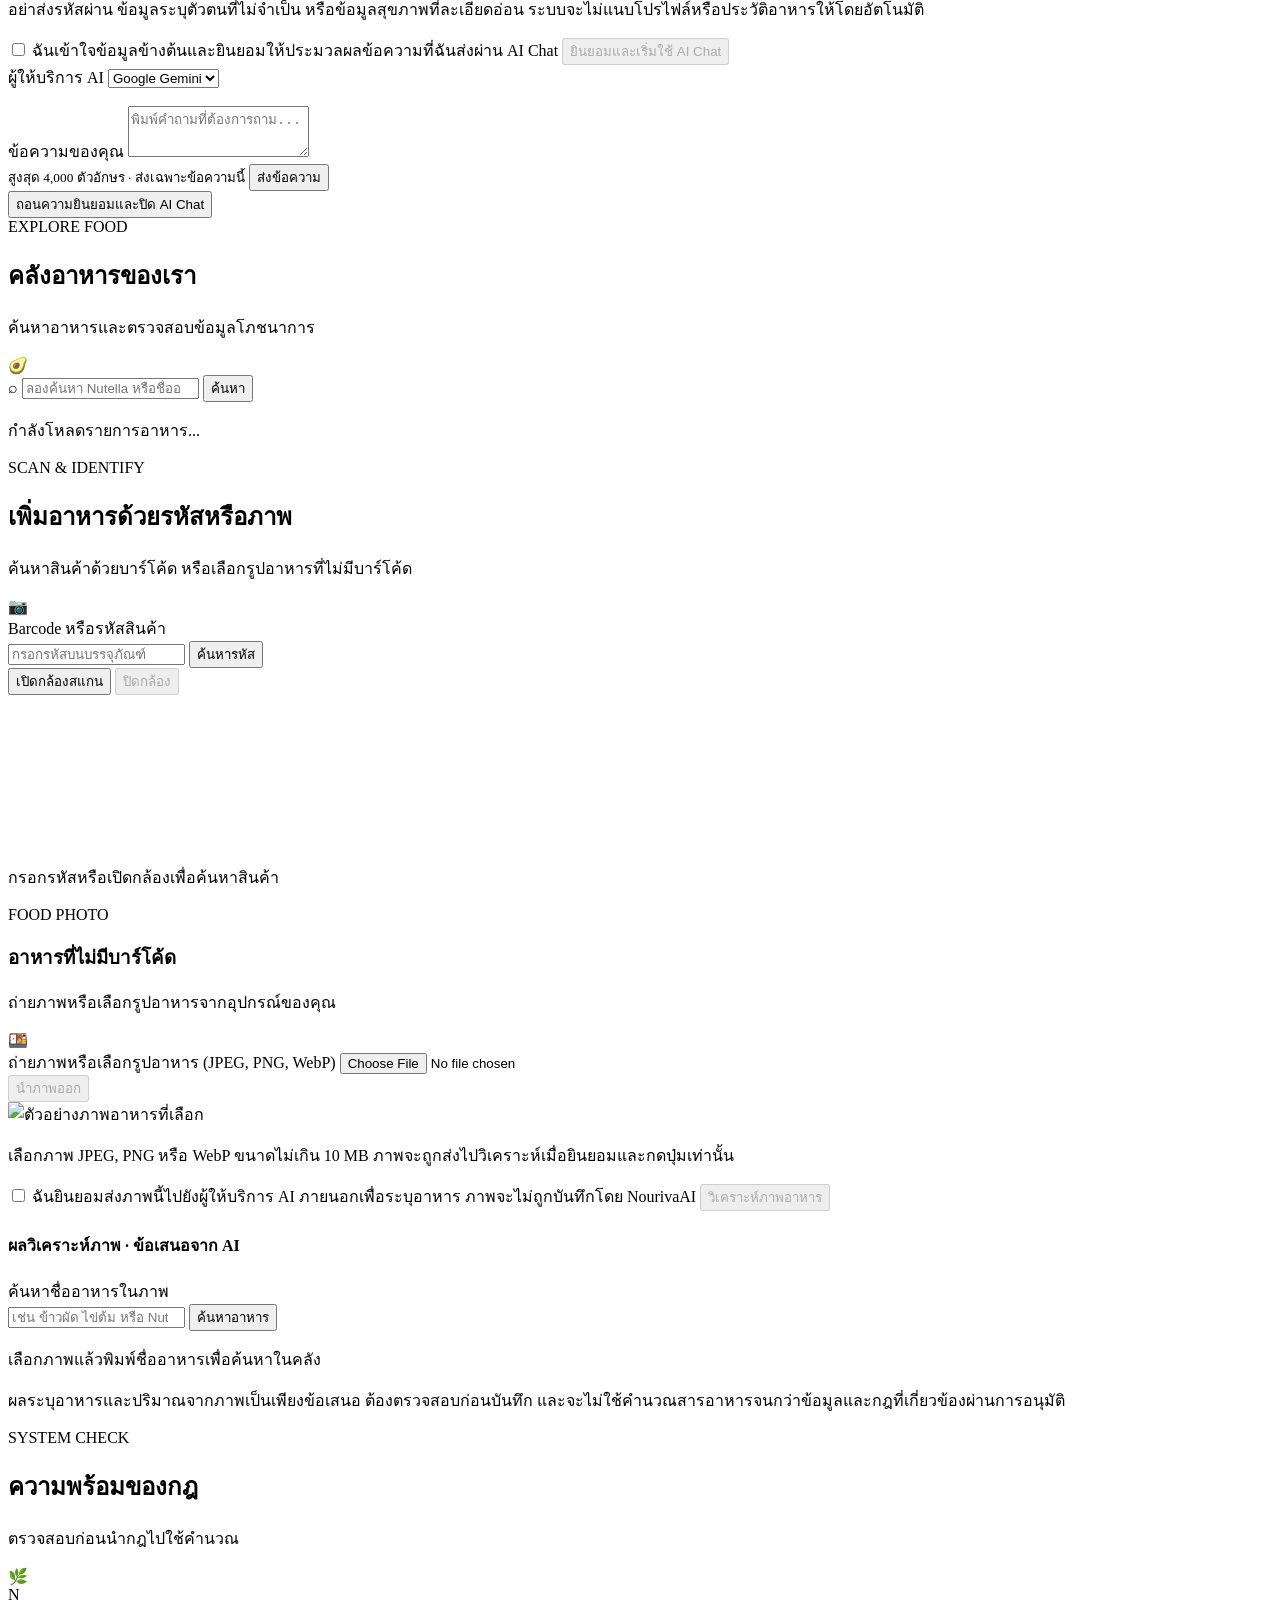
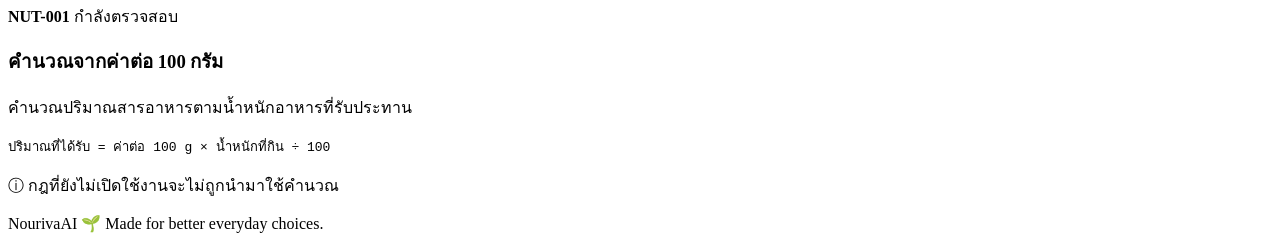
==== commit 6d1bca3c: "Add AI chat and improve nutrition summary" ====
--- a/app/static/index.html
+++ b/app/static/index.html
@@ -8,6 +8,7 @@
   <title>NourivaAI — Better Food, Better You</title>
   <link rel="stylesheet" href="/static/theme.css">
   <link rel="stylesheet" href="/static/style.css">
+  <link rel="stylesheet" href="/static/ai-chat.css">
 </head>
 <body>
   <header class="topbar">
@@ -22,6 +23,7 @@
       <a class="nav-item active" href="#home" aria-current="page"><span aria-hidden="true">⌂</span><small>Dashboard</small></a>
       <a class="nav-item" href="#myMeals"><span aria-hidden="true">▦</span><small>Food Diary</small></a>
       <a class="nav-item" href="#nutrition-summary"><span aria-hidden="true">▤</span><small>Nutrition</small></a>
+      <a class="nav-item" href="#ai-chat"><span aria-hidden="true">✧</span><small>AI Chat</small></a>
       <a class="nav-item" href="#nutrition-advisor"><span aria-hidden="true">✦</span><small>AI Advisor</small></a>
       <a class="nav-item" href="/my-profile"><span aria-hidden="true">♙</span><small>Health Profile</small></a>
     </nav>
@@ -275,6 +277,70 @@
       </article>
     </section>
 
+
+    <section id="ai-chat" class="section ai-chat-section" aria-labelledby="aiChatTitle">
+      <div class="ai-chat-header">
+        <div>
+          <span class="eyebrow">YOUR AI CONVERSATION</span>
+          <h2 id="aiChatTitle">AI Chat</h2>
+          <p>เลือกผู้ให้บริการและพิมพ์คำถามที่ต้องการถามโดยตรง</p>
+        </div>
+        <span id="aiChatPlan" class="ai-chat-plan">กำลังตรวจสอบแผน</span>
+      </div>
+
+      <div id="aiChatNotice" class="ai-chat-notice" role="status" aria-live="polite">
+        กำลังตรวจสอบบัญชีและความพร้อมของ AI Chat...
+      </div>
+
+      <div id="aiChatConsentPanel" class="ai-chat-consent hidden">
+        <h3>ความยินยอมในการใช้ AI Chat</h3>
+        <p>
+          เมื่อใช้ AI Chat ข้อความที่คุณพิมพ์จะถูกส่งไปยังผู้ให้บริการ AI
+          ที่คุณเลือก ได้แก่ Google Gemini หรือ OpenAI เพื่อสร้างคำตอบ
+          ผู้ให้บริการอาจประมวลผลข้อมูลตามข้อกำหนดและนโยบายของตน
+        </p>
+        <p>
+          อย่าส่งรหัสผ่าน ข้อมูลระบุตัวตนที่ไม่จำเป็น หรือข้อมูลสุขภาพที่ละเอียดอ่อน
+          ระบบจะไม่แนบโปรไฟล์หรือประวัติอาหารให้โดยอัตโนมัติ
+        </p>
+        <label class="ai-chat-consent-check">
+          <input id="aiChatConsentCheck" type="checkbox">
+          <span>ฉันเข้าใจข้อมูลข้างต้นและยินยอมให้ประมวลผลข้อความที่ฉันส่งผ่าน AI Chat</span>
+        </label>
+        <button id="aiChatConsentButton" type="button" disabled>
+          ยินยอมและเริ่มใช้ AI Chat
+        </button>
+      </div>
+
+      <div id="aiChatWorkspace" class="ai-chat-workspace hidden">
+        <div class="ai-chat-controls">
+          <label for="aiChatProvider">ผู้ให้บริการ AI</label>
+          <select id="aiChatProvider">
+            <option value="gemini">Google Gemini</option>
+            <option value="openai">OpenAI</option>
+          </select>
+          <p id="aiChatQuota" class="ai-chat-quota"></p>
+        </div>
+
+        <div id="aiChatMessages" class="ai-chat-messages"
+             role="log" aria-live="polite" aria-relevant="additions"></div>
+
+        <form id="aiChatForm" class="ai-chat-form">
+          <label for="aiChatInput">ข้อความของคุณ</label>
+          <textarea id="aiChatInput" maxlength="4000" rows="3"
+                    placeholder="พิมพ์คำถามที่ต้องการถาม..." required></textarea>
+          <div class="ai-chat-form-footer">
+            <small>สูงสุด 4,000 ตัวอักษร · ส่งเฉพาะข้อความนี้</small>
+            <button id="aiChatSend" type="submit">ส่งข้อความ</button>
+          </div>
+        </form>
+
+        <button id="aiChatWithdraw" class="ai-chat-withdraw" type="button">
+          ถอนความยินยอมและปิด AI Chat
+        </button>
+      </div>
+    </section>
+
     <section id="foods" class="section">
       <div class="section-title">
         <div>
@@ -475,5 +541,6 @@
   <script src="/static/app.js"></script>
   <script src="/static/meal-manager.js"></script>
   <script src="/static/nutrition-summary.js"></script>
+  <script src="/static/ai-chat.js"></script>
 </body>
 </html>
